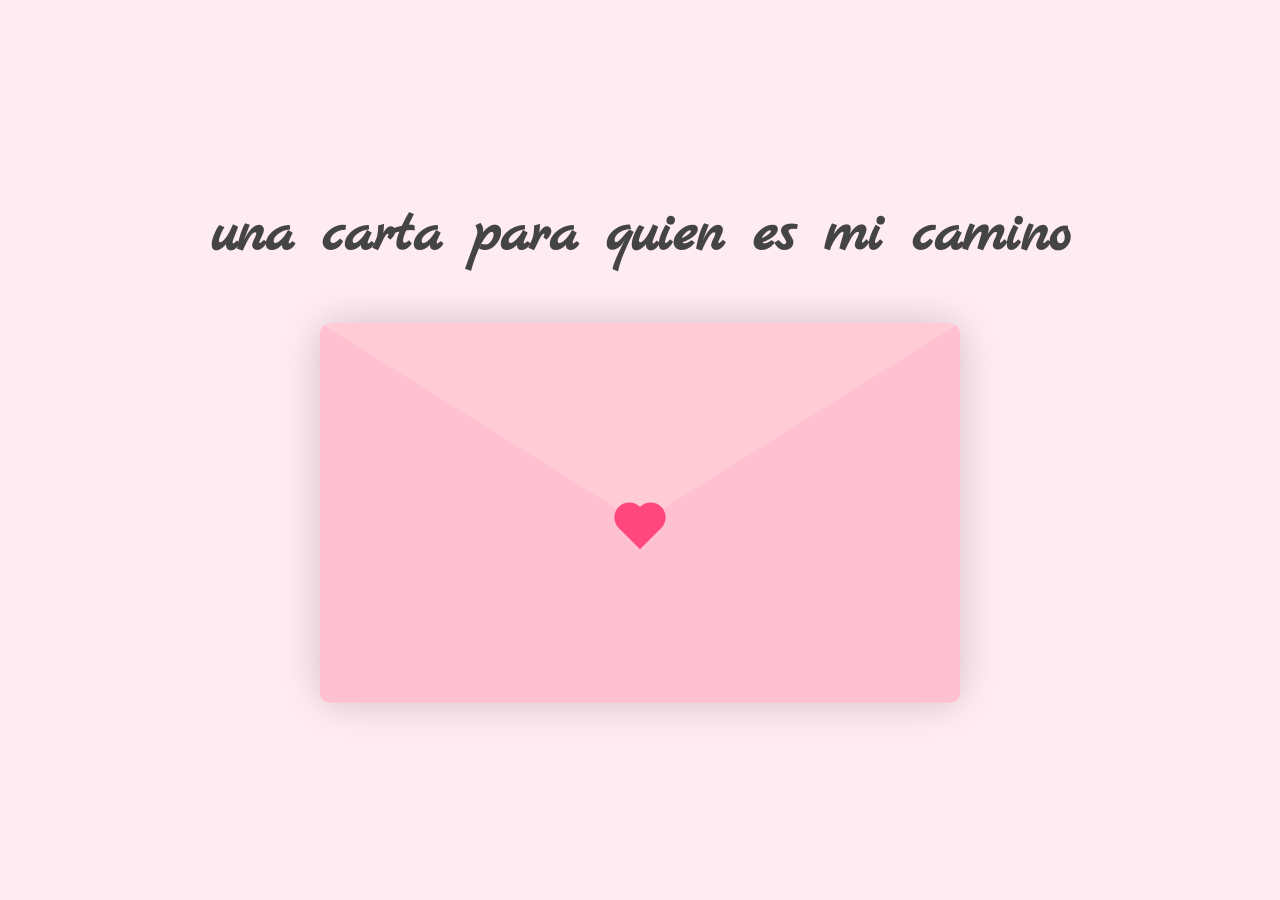
==== cartas.html @ 295774cd "Subiendo el proyecto completo" ====
﻿<!DOCTYPE html>
<html lang="en">
<head>
    <meta charset="UTF-8">
    <meta name="viewport" content="width=device-width, initial-scale=1.0">
    <link rel="preconnect" href="https://fonts.googleapis.com">
    <link rel="preconnect" href="https://fonts.gstatic.com" crossorigin>
    <link href="https://fonts.googleapis.com/css2?family=Marck+Script&family=Merriweather:ital,wght@0,300;0,400;0,700;1,300;1,400;1,700&family=Playfair+Display:ital,wght@0,400;0,700;1,400;1,700&display=swap" rel="stylesheet">
    <link href="https://fonts.googleapis.com/css2?family=Crimson+Text:ital,wght@0,400;0,600;1,400&family=Great+Vibes&display=swap" rel="stylesheet">
    <link rel="stylesheet" href="estilos/cartas.css">
    <style>
        /* Hoja (contenido) — papel clásico, centrado y auto-height */
        .carta {
            background: transparent !important;
            border-radius: 0 !important;
            box-shadow: none !important;
            padding: 18px; /* espacio interior del sobre, no de la hoja */
        }
        .carta .contenido {
            background: #F5F1E8 !important; /* papel crema envejecido */
            border: none !important;
            border-radius: 0 !important;
            box-shadow: none !important;
            /* tamaño de la hoja: ancho ligeramente mayor, alto reducido 2px */
            width: calc(100% - 26px);
            margin: 0 auto;
            padding: 29px 54px; /* menos padding vertical para reducir altura */
            box-sizing: border-box;
            height: auto; /* auto-height para evitar scroll */
            overflow: visible;
        }
        /* Saludo elegante y legible (rojo tipo sangre más intenso) */
        .carta .contenido strong {
            display: block;
            font-family: 'Great Vibes', 'Marck Script', cursive;
            font-size: 40px;
            color: #8b0000; /* rojo sangre intenso */
            font-style: italic;
            font-weight: 700;
            letter-spacing: 0.6px;
            margin-bottom: 10px;
            line-height: 1;
            text-shadow: 0 2px 4px rgba(139, 0, 0, 0.12);
        }
        /* Línea orgánica tipo trazo: muy fina (1px) con degradado dorado, alineada a la izquierda */
        .carta .contenido .divider {
            position: relative;
            display: block;
            margin: 6px 0 16px 0; /* alineada al borde izquierdo del contenido */
            width: 46%;
            height: 1px; /* muy fina */
            background: linear-gradient(90deg, #c18f04 0%, #d4af37 45%, rgba(212,175,55,0.6) 70%, rgba(255,255,255,0) 100%);
            border-radius: 1px;
            box-shadow: inset 0 0 0 rgba(255,255,255,0.02);
            overflow: visible;
        }
        .carta .contenido .divider::after {
            content: "";
            position: absolute;
            right: 0;
            top: 0;
            height: 1px;
            width: 60%;
            background: linear-gradient(90deg, rgba(255,255,255,0.06), rgba(255,255,255,0));
            border-radius: 1px;
            pointer-events: none;
            mix-blend-mode: multiply;
        }
        /* Cuerpo con serif clásico en cursiva, legible */
        .carta .contenido p {
            margin: 0;
            font-family: 'Crimson Text', 'Merriweather', Georgia, serif;
            font-size: 17px;
            color: #5d3228;
            line-height: 1.95;
            text-align: justify;
            font-style: italic;
        }
        .carta .contenido .firma {
            margin-top: 18px;
            text-align: right;
            font-family: 'Great Vibes', cursive;
            font-size: 26px;
            color: #8b0000; /* rojo sangre intenso para firma */
            letter-spacing: 0.3px;
            line-height: 1.1;
            text-shadow: 0 1px 2px rgba(139, 0, 0, 0.12);
        }
        .carta .contenido .firma span {
            display: block;
            font-size: 14px;
            font-family: 'Crimson Text', Georgia, serif;
            font-style: normal;
            color: rgba(93, 50, 40, 0.8);
            margin-top: 4px;
        }
        /* Asegurar que no haya bordes ni sombras alrededor de la hoja */
        .carta .contenido, .carta {
            -webkit-print-color-adjust: exact;
            print-color-adjust: exact;
        }
    </style>
    <title>Cartita</title>
</head>
<body>
    <h1>una carta para quien es mi camino</h1>
    <div class="contenedor">
        <div class="envoltura-sobre">
            <div class="sobre">
                <div class="carta">
                    <div class="contenido">
                        <strong>Querida Estrellita</strong>
                        <div class="divider"></div>
                        <p>
                            Mira al cielo... Mira al cielo esta noche, verás que todas las estrellas tienen una razón de ser, y tú eres la mía cuando me estoy cayendo a pedazos. Mucho más que hermosa, mucho más que perfecta, y con ese brillo, que sin importar la distancia, nunca se apaga. Viendo tus ojos entendí y descubrí la belleza del universo, tan solo en ti, querida niña. Te amo con todo mi ser.
                        </p>
                        <div class="firma">
                            Con todo mi amor,
                            <span>Jhunior</span>
                        </div>
                    </div>
                </div>
            </div>
            <div class="corazon"></div>
            <div class="solapa-derecha"></div>
            <div class="solapa-izquierda"></div>
        </div>
    </div>
    <!-- <script src="script_v2.js"></script> -->
     <script src="scripts/cartas.js"></script>
</body>
</html>
---- estilos/cartas.css ----
﻿* {
    margin: 0;
    padding: 0;
    box-sizing: border-box;
}

:root {
    --primario: #fff;
    --fondo: #ffebf2; 
    --fondo-sobre: #ffe3ed; 
    --solapa-sobre: #ffccd5; 
    --cuerpo-sobre: #ffc1d1; 
    --sombra: rgba(0, 0, 0, 0.18);
    --texto: #102a43; 
    --corazon: #ff477e; 
}

body {
    background: var(--fondo);
    display: flex;
    align-items: center;
    justify-content: center;
    flex-direction: column;
    height: 100vh;
}

h1 {
    font-family: "Marck Script", serif; 
    text-align: center;
    font-size: 60px;
    margin-bottom: 50px;
    color: #444;
}

.contenedor {
    width: 640px;
    max-width: 95%;
}

.envoltura-sobre {
    position: relative;
    background-color: var(--fondo-sobre);
    box-shadow: 0 0 40px var(--sombra);
    border-radius: 20px;
}

.sobre {
    position: relative;
    width: 640px;
    height: 380px;
}

.sobre::before {
    content: "";
    position: absolute;
    top: 0;
    left: 0;
    right: 0;
    z-index: 4;
    border-top: 200px solid var(--solapa-sobre);
    border-right: 320px solid transparent;
    border-left: 320px solid transparent;
    transform-origin: top;
    transition: all 0.5s ease-in-out 0.7s;
    border-radius: 14px;
}

.solapa-derecha {
    position: absolute;
    top: 0;
    right: 0;
    width: 100%;
    height: 100%;
    clip-path: polygon(100% 0, 0 100%, 100% 100%);
    background-color: var(--cuerpo-sobre);
    border-bottom-right-radius: 10px;
    border-top-right-radius: 10px;
    border-bottom-left-radius: 10px;
}

.solapa-izquierda {
    position: absolute;
    top: 0;
    left: 0;
    width: 100%;
    height: 100%;
    clip-path: polygon(0 0, 0 100%, 100% 100%);
    background-color: var(--cuerpo-sobre);
    border-top-left-radius: 10px;
    border-bottom-left-radius: 10px;
    border-bottom-right-radius: 10px;
}

.carta {
    position: absolute;
    bottom: 0;
    width: 100%;
    height: 100%;
    background-color: var(--primario);
    text-align: center;
    box-shadow: 0 2px 6px rgba(0,0,0,0.04);
    padding: 28px;
    border-radius: 0;
    transition: transform .5s ease-in-out;
}

.contenido {
    font-family: "Merriweather", Georgia, serif;
    color: var(--texto);
    text-align: left;
    font-size: 18.5px;
    font-weight: 300;
    font-style: italic;
    color: rgba(16,42,67,0.95);
    border: none;
    border-radius: 0;
    padding: 30px;
    height: auto;
    line-height: 2.05;
    cursor: default;
    overflow: visible;
    background: none;
    box-shadow: none;
}

.contenido strong {
    display: block;
    font-family: "Playfair Display", "Marck Script", serif;
    font-size: 32px;
    margin-bottom: 18px;
    color: #7a1b45;
    letter-spacing: 0.01em;
    font-weight: 700;
    font-style: italic;
}

.contenido p {
    margin-top: 0.6rem;
    font-size: 18px;
}

.contenido p {
    margin-top: 0.7rem;
}

.corazon {
    position: absolute;
    top: 50%;
    left: 50%;
    width: 30px;
    height: 30px;
    background-color: var(--corazon);
    transform: translate(-50%,0) rotate(45deg);
    transition: transform 0.5s ease-in-out 1s;
    z-index: 999;
    cursor: pointer;
}

.corazon::before,
.corazon::after {
    content: "";
    position: absolute;
    width: 30px;
    height: 30px;
    background-color: var(--corazon);
    border-radius: 100%;

}

.corazon:before {
    top: -15px;
}

.corazon:after {
    right: 15px;
}

/*Agregar clases dinamicos*/
.abierto .sobre::before {
    transform: rotateX(180deg);
    z-index: 0;
}

.abierto .corazon {
    transform: rotate(90deg);
    transition-delay: 0.4s;
}

.carta.mostrar-carta {
    transform: translateY(-320px);
    transition: transform .5s ease-in-out;
}

.carta.cerrando-carta {
    transform: translateY(-320px);
    transition: transform .5s ease-in-out;
}

.carta.abierta {
    z-index: 10000;
}

.envoltura-sobre.desactivar-sobre .sobre::before {
    pointer-events: none;
}

/*Scroll personalizado*/

/*
::-webkit-scrollbar {
    width: 8px;
}

::-webkit-scrollbar-track {
    background-color: transparent;
}


::-webkit-scrollbar-thumb {
    background-color: var(--cuerpo-sobre);
    border-radius: 4px;
}


::-webkit-scrollbar-thumb:hover {
    background-color: var(--corazon);
}
*/

/*Vista celular*/

@media screen and (max-width:400px) {
    .contenedor {
        width: 300px;
    }

    .sobre {
        width: 300px;
        height: 250px;
    }

    .sobre::before {
        border-top:140px solid var(--solapa-sobre) ;
        border-right: 150px solid transparent;
        border-left: 150px solid transparent;
    }

}
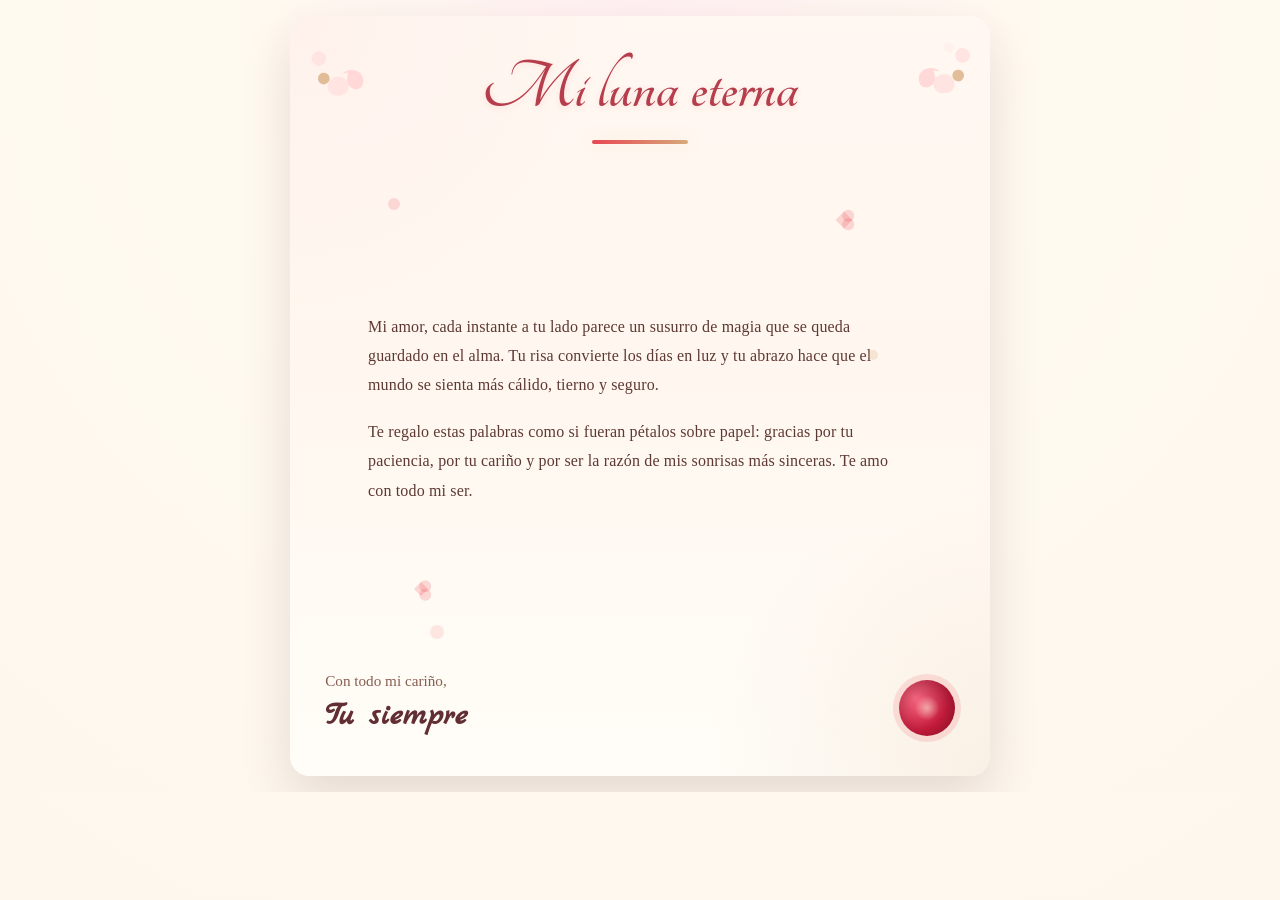
==== commit 0d7262eb: "Ahora sí con bloqueo y estilos incluidos" ====
--- a/cartas.html
+++ b/cartas.html
@@ -1,132 +1,63 @@
 ﻿<!DOCTYPE html>
-<html lang="en">
+<html lang="es">
 <head>
     <meta charset="UTF-8">
-    <meta name="viewport" content="width=device-width, initial-scale=1.0">
+    <meta name="viewport" content="width=device-width, initial-scale=1.0, viewport-fit=cover">
     <link rel="preconnect" href="https://fonts.googleapis.com">
     <link rel="preconnect" href="https://fonts.gstatic.com" crossorigin>
-    <link href="https://fonts.googleapis.com/css2?family=Marck+Script&family=Merriweather:ital,wght@0,300;0,400;0,700;1,300;1,400;1,700&family=Playfair+Display:ital,wght@0,400;0,700;1,400;1,700&display=swap" rel="stylesheet">
-    <link href="https://fonts.googleapis.com/css2?family=Crimson+Text:ital,wght@0,400;0,600;1,400&family=Great+Vibes&display=swap" rel="stylesheet">
+    <link href="https://fonts.googleapis.com/css2?family=Dancing+Script:wght@500;700&family=Marck+Script&family=Merriweather:ital,wght@0,300;0,400;0,700;1,300;1,400;1,700&family=Playfair+Display:ital,wght@0,400;0,700;1,400;1,700&family=Tangerine:wght@400;700&display=swap" rel="stylesheet">
     <link rel="stylesheet" href="estilos/cartas.css">
-    <style>
-        /* Hoja (contenido) — papel clásico, centrado y auto-height */
-        .carta {
-            background: transparent !important;
-            border-radius: 0 !important;
-            box-shadow: none !important;
-            padding: 18px; /* espacio interior del sobre, no de la hoja */
-        }
-        .carta .contenido {
-            background: #F5F1E8 !important; /* papel crema envejecido */
-            border: none !important;
-            border-radius: 0 !important;
-            box-shadow: none !important;
-            /* tamaño de la hoja: ancho ligeramente mayor, alto reducido 2px */
-            width: calc(100% - 26px);
-            margin: 0 auto;
-            padding: 29px 54px; /* menos padding vertical para reducir altura */
-            box-sizing: border-box;
-            height: auto; /* auto-height para evitar scroll */
-            overflow: visible;
-        }
-        /* Saludo elegante y legible (rojo tipo sangre más intenso) */
-        .carta .contenido strong {
-            display: block;
-            font-family: 'Great Vibes', 'Marck Script', cursive;
-            font-size: 40px;
-            color: #8b0000; /* rojo sangre intenso */
-            font-style: italic;
-            font-weight: 700;
-            letter-spacing: 0.6px;
-            margin-bottom: 10px;
-            line-height: 1;
-            text-shadow: 0 2px 4px rgba(139, 0, 0, 0.12);
-        }
-        /* Línea orgánica tipo trazo: muy fina (1px) con degradado dorado, alineada a la izquierda */
-        .carta .contenido .divider {
-            position: relative;
-            display: block;
-            margin: 6px 0 16px 0; /* alineada al borde izquierdo del contenido */
-            width: 46%;
-            height: 1px; /* muy fina */
-            background: linear-gradient(90deg, #c18f04 0%, #d4af37 45%, rgba(212,175,55,0.6) 70%, rgba(255,255,255,0) 100%);
-            border-radius: 1px;
-            box-shadow: inset 0 0 0 rgba(255,255,255,0.02);
-            overflow: visible;
-        }
-        .carta .contenido .divider::after {
-            content: "";
-            position: absolute;
-            right: 0;
-            top: 0;
-            height: 1px;
-            width: 60%;
-            background: linear-gradient(90deg, rgba(255,255,255,0.06), rgba(255,255,255,0));
-            border-radius: 1px;
-            pointer-events: none;
-            mix-blend-mode: multiply;
-        }
-        /* Cuerpo con serif clásico en cursiva, legible */
-        .carta .contenido p {
-            margin: 0;
-            font-family: 'Crimson Text', 'Merriweather', Georgia, serif;
-            font-size: 17px;
-            color: #5d3228;
-            line-height: 1.95;
-            text-align: justify;
-            font-style: italic;
-        }
-        .carta .contenido .firma {
-            margin-top: 18px;
-            text-align: right;
-            font-family: 'Great Vibes', cursive;
-            font-size: 26px;
-            color: #8b0000; /* rojo sangre intenso para firma */
-            letter-spacing: 0.3px;
-            line-height: 1.1;
-            text-shadow: 0 1px 2px rgba(139, 0, 0, 0.12);
-        }
-        .carta .contenido .firma span {
-            display: block;
-            font-size: 14px;
-            font-family: 'Crimson Text', Georgia, serif;
-            font-style: normal;
-            color: rgba(93, 50, 40, 0.8);
-            margin-top: 4px;
-        }
-        /* Asegurar que no haya bordes ni sombras alrededor de la hoja */
-        .carta .contenido, .carta {
-            -webkit-print-color-adjust: exact;
-            print-color-adjust: exact;
-        }
-    </style>
-    <title>Cartita</title>
+    <title>Carta de amor</title>
 </head>
 <body>
-    <h1>una carta para quien es mi camino</h1>
-    <div class="contenedor">
-        <div class="envoltura-sobre">
-            <div class="sobre">
-                <div class="carta">
-                    <div class="contenido">
-                        <strong>Querida Estrellita</strong>
-                        <div class="divider"></div>
-                        <p>
-                            Mira al cielo... Mira al cielo esta noche, verás que todas las estrellas tienen una razón de ser, y tú eres la mía cuando me estoy cayendo a pedazos. Mucho más que hermosa, mucho más que perfecta, y con ese brillo, que sin importar la distancia, nunca se apaga. Viendo tus ojos entendí y descubrí la belleza del universo, tan solo en ti, querida niña. Te amo con todo mi ser.
-                        </p>
-                        <div class="firma">
-                            Con todo mi amor,
-                            <span>Jhunior</span>
-                        </div>
-                    </div>
+    <audio src="musica/musicflowers.mp3" autoplay loop preload="auto" style="display:none;" aria-hidden="true"></audio>
+    <div class="page-shell">
+        <article class="letter-card">
+            <div class="floral floral-left" aria-hidden="true">
+                <svg viewBox="0 0 120 120" xmlns="http://www.w3.org/2000/svg">
+                    <circle cx="20" cy="26" r="10" fill="#ffe4e1" />
+                    <circle cx="40" cy="18" r="7" fill="#fff2ec" />
+                    <circle cx="22" cy="54" r="8" fill="#d4a574" opacity="0.7" />
+                    <path d="M28 76c6 5 18 8 24-1 5-8 0-18-10-20-8-2-16 4-17 12-.5 3 1.5 6 3 9Z" fill="#ffe4e1" />
+                    <path d="M48 52c6-5 16-4 22 1 5 4 6 12 3 18-2 4-6 6-10 5-7-1-11-8-10-15 .5-3 1.5-5 3-9Z" fill="#ffd4d4" opacity="0.85" />
+                </svg>
+            </div>
+            <div class="floral floral-right" aria-hidden="true">
+                <svg viewBox="0 0 120 120" xmlns="http://www.w3.org/2000/svg">
+                    <circle cx="20" cy="26" r="10" fill="#ffe4e1" />
+                    <circle cx="40" cy="18" r="7" fill="#fff2ec" />
+                    <circle cx="22" cy="54" r="8" fill="#d4a574" opacity="0.7" />
+                    <path d="M28 76c6 5 18 8 24-1 5-8 0-18-10-20-8-2-16 4-17 12-.5 3 1.5 6 3 9Z" fill="#ffe4e1" />
+                    <path d="M48 52c6-5 16-4 22 1 5 4 6 12 3 18-2 4-6 6-10 5-7-1-11-8-10-15 .5-3 1.5-5 3-9Z" fill="#ffd4d4" opacity="0.85" />
+                </svg>
+            </div>
+
+            <header class="letter-head">
+                <h1>Mi luna eterna</h1>
+                <div class="divider"></div>
+            </header>
+
+            <div class="letter-body">
+                <p>Mi amor, cada instante a tu lado parece un susurro de magia que se queda guardado en el alma. Tu risa convierte los días en luz y tu abrazo hace que el mundo se sienta más cálido, tierno y seguro.</p>
+                <p>Te regalo estas palabras como si fueran pétalos sobre papel: gracias por tu paciencia, por tu cariño y por ser la razón de mis sonrisas más sinceras. Te amo con todo mi ser.</p>
+            </div>
+
+            <footer class="letter-footer">
+                <div class="signature">
+                    <span>Con todo mi cariño,</span>
+                    <strong>Tu siempre</strong>
                 </div>
+                <div class="seal" aria-hidden="true"></div>
+            </footer>
+
+            <div class="details" aria-hidden="true">
+                <span class="detail detail-1"></span>
+                <span class="detail detail-2"></span>
+                <span class="detail detail-3"></span>
+                <span class="detail detail-heart detail-heart-1"></span>
+                <span class="detail detail-heart detail-heart-2"></span>
             </div>
-            <div class="corazon"></div>
-            <div class="solapa-derecha"></div>
-            <div class="solapa-izquierda"></div>
-        </div>
+        </article>
     </div>
-    <!-- <script src="script_v2.js"></script> -->
-     <script src="scripts/cartas.js"></script>
 </body>
-</html>+</html>
--- a/estilos/cartas.css
+++ b/estilos/cartas.css
@@ -1,253 +1,317 @@
-﻿* {
+﻿*, *::before, *::after {
+    box-sizing: border-box;
+}
+
+html,
+body {
     margin: 0;
-    padding: 0;
-    box-sizing: border-box;
-}
-
-:root {
-    --primario: #fff;
-    --fondo: #ffebf2; 
-    --fondo-sobre: #ffe3ed; 
-    --solapa-sobre: #ffccd5; 
-    --cuerpo-sobre: #ffc1d1; 
-    --sombra: rgba(0, 0, 0, 0.18);
-    --texto: #102a43; 
-    --corazon: #ff477e; 
+    min-height: 100%;
+    overflow: hidden;
+    background: radial-gradient(circle at top, #fff0f2 0%, #fffaf0 40%, #fdf7ed 100%);
+    font-family: Georgia, serif;
+    color: #4a2f24;
 }
 
 body {
-    background: var(--fondo);
     display: flex;
     align-items: center;
     justify-content: center;
-    flex-direction: column;
-    height: 100vh;
-}
-
-h1 {
-    font-family: "Marck Script", serif; 
-    text-align: center;
-    font-size: 60px;
-    margin-bottom: 50px;
-    color: #444;
-}
-
-.contenedor {
-    width: 640px;
-    max-width: 95%;
-}
-
-.envoltura-sobre {
+    padding: 1rem;
+}
+
+.page-shell {
+    width: min(96vw, 700px);
+    height: min(94vh, 760px);
+    display: flex;
+    align-items: center;
+    justify-content: center;
+}
+
+.letter-card {
     position: relative;
-    background-color: var(--fondo-sobre);
-    box-shadow: 0 0 40px var(--sombra);
-    border-radius: 20px;
-}
-
-.sobre {
-    position: relative;
-    width: 640px;
-    height: 380px;
-}
-
-.sobre::before {
-    content: "";
-    position: absolute;
-    top: 0;
-    left: 0;
-    right: 0;
-    z-index: 4;
-    border-top: 200px solid var(--solapa-sobre);
-    border-right: 320px solid transparent;
-    border-left: 320px solid transparent;
-    transform-origin: top;
-    transition: all 0.5s ease-in-out 0.7s;
-    border-radius: 14px;
-}
-
-.solapa-derecha {
-    position: absolute;
-    top: 0;
-    right: 0;
     width: 100%;
     height: 100%;
-    clip-path: polygon(100% 0, 0 100%, 100% 100%);
-    background-color: var(--cuerpo-sobre);
-    border-bottom-right-radius: 10px;
-    border-top-right-radius: 10px;
-    border-bottom-left-radius: 10px;
-}
-
-.solapa-izquierda {
-    position: absolute;
+    max-width: 700px;
+    border-radius: 20px;
+    padding: 2rem 2.2rem;
+    display: grid;
+    grid-template-rows: auto 1fr auto;
+    gap: 1.5rem;
+    background: linear-gradient(180deg, #fff7f1 0%, #fff7ef 48%, #fffdf8 100%);
+    box-shadow: 0 22px 50px rgba(84, 38, 35, 0.14);
+    overflow: hidden;
+}
+
+.letter-card::before {
+    content: "";
+    position: absolute;
+    inset: 0;
+    background: radial-gradient(circle at top left, rgba(255, 228, 225, 0.28), transparent 32%), radial-gradient(circle at bottom right, rgba(212, 165, 116, 0.14), transparent 28%);
+    pointer-events: none;
+}
+
+.floral {
+    position: absolute;
+    width: 88px;
+    height: 88px;
+    pointer-events: none;
+}
+
+.floral-left {
+    top: 1.1rem;
+    left: 1.1rem;
+    transform: rotate(-10deg);
+}
+
+.floral-right {
+    top: 1rem;
+    right: 1rem;
+    transform: scaleX(-1) rotate(-8deg);
+}
+
+.letter-head {
+    text-align: center;
+    z-index: 1;
+    padding-top: 0.5rem;
+}
+
+.letter-head h1 {
+    font-family: 'Tangerine', cursive;
+    font-size: clamp(3rem, 8vw, 4.5rem);
+    line-height: 0.92;
+    color: #b63d4b;
+    margin: 0;
+    text-shadow: 0 2px 6px rgba(230, 57, 70, 0.12);
+}
+
+.divider {
+    width: 96px;
+    height: 4px;
+    margin: 1.1rem auto 0;
+    border-radius: 999px;
+    background: linear-gradient(90deg, rgba(230, 57, 70, 0.92), rgba(212, 165, 116, 0.95));
+    box-shadow: 0 0 18px rgba(212, 165, 116, 0.18);
+}
+
+.letter-body {
+    display: grid;
+    place-content: center;
+    gap: 1.15rem;
+    font-size: clamp(1rem, 1.04vw, 1.05rem);
+    line-height: 1.82;
+    color: #5e3933;
+    letter-spacing: 0.01em;
+}
+
+.letter-body p {
+    margin: 0;
+    max-width: 34rem;
+    align-self: center;
+}
+
+.letter-footer {
+    display: flex;
+    align-items: flex-end;
+    justify-content: space-between;
+    gap: 1rem;
+    z-index: 1;
+    padding-bottom: 0.5rem;
+}
+
+.signature span {
+    display: block;
+    color: #7f5043;
+    font-size: 0.95rem;
+    opacity: 0.92;
+}
+
+.signature strong {
+    display: block;
+    margin-top: 0.35rem;
+    font-family: 'Marck Script', cursive;
+    font-size: 2rem;
+    color: #622d33;
+    letter-spacing: 0.02em;
+}
+
+.seal {
+    width: 56px;
+    height: 56px;
+    border-radius: 50%;
+    background: radial-gradient(circle at 30% 32%, #ff6b85, #c31b3c 60%, #8b0f20 100%);
+    box-shadow: 0 0 0 6px rgba(230, 57, 70, 0.14), inset 0 10px 20px rgba(0, 0, 0, 0.16);
+    position: relative;
+    flex-shrink: 0;
+}
+
+.seal::after {
+    content: "";
+    position: absolute;
+    inset: 12px;
+    border-radius: 50%;
+    background: radial-gradient(circle, rgba(255, 244, 221, 0.55), transparent 55%);
+}
+
+.details {
+    position: absolute;
+    inset: 0;
+    pointer-events: none;
+}
+
+.detail {
+    position: absolute;
+    display: block;
+    width: 12px;
+    height: 12px;
+    border-radius: 50%;
+    background: rgba(230, 57, 70, 0.16);
+    transition: transform 0.3s ease, box-shadow 0.3s ease;
+}
+
+.detail-1 {
+    top: 24%;
+    left: 14%;
+}
+
+.detail-2 {
+    top: 44%;
+    right: 16%;
+    width: 10px;
+    height: 10px;
+    background: rgba(212, 165, 116, 0.22);
+}
+
+.detail-3 {
+    bottom: 18%;
+    left: 20%;
+    width: 14px;
+    height: 14px;
+    background: rgba(230, 57, 70, 0.11);
+}
+
+.detail-heart {
+    width: 12px;
+    height: 12px;
+    background: rgba(230, 57, 70, 0.18);
+    border-radius: 0;
+    transform: rotate(45deg);
+    box-shadow: 0 0 0 1px rgba(255, 255, 255, 0.2);
+}
+
+.detail-heart::before,
+.detail-heart::after {
+    content: '';
+    position: absolute;
+    width: 12px;
+    height: 12px;
+    border-radius: 50%;
+    background: inherit;
+}
+
+.detail-heart::before {
+    top: -6px;
+    left: 0;
+}
+
+.detail-heart::after {
+    left: 6px;
     top: 0;
-    left: 0;
-    width: 100%;
-    height: 100%;
-    clip-path: polygon(0 0, 0 100%, 100% 100%);
-    background-color: var(--cuerpo-sobre);
-    border-top-left-radius: 10px;
-    border-bottom-left-radius: 10px;
-    border-bottom-right-radius: 10px;
-}
-
-.carta {
-    position: absolute;
-    bottom: 0;
-    width: 100%;
-    height: 100%;
-    background-color: var(--primario);
-    text-align: center;
-    box-shadow: 0 2px 6px rgba(0,0,0,0.04);
-    padding: 28px;
-    border-radius: 0;
-    transition: transform .5s ease-in-out;
-}
-
-.contenido {
-    font-family: "Merriweather", Georgia, serif;
-    color: var(--texto);
-    text-align: left;
-    font-size: 18.5px;
-    font-weight: 300;
-    font-style: italic;
-    color: rgba(16,42,67,0.95);
-    border: none;
-    border-radius: 0;
-    padding: 30px;
-    height: auto;
-    line-height: 2.05;
-    cursor: default;
-    overflow: visible;
-    background: none;
-    box-shadow: none;
-}
-
-.contenido strong {
-    display: block;
-    font-family: "Playfair Display", "Marck Script", serif;
-    font-size: 32px;
-    margin-bottom: 18px;
-    color: #7a1b45;
-    letter-spacing: 0.01em;
-    font-weight: 700;
-    font-style: italic;
-}
-
-.contenido p {
-    margin-top: 0.6rem;
-    font-size: 18px;
-}
-
-.contenido p {
-    margin-top: 0.7rem;
-}
-
-.corazon {
-    position: absolute;
-    top: 50%;
-    left: 50%;
-    width: 30px;
-    height: 30px;
-    background-color: var(--corazon);
-    transform: translate(-50%,0) rotate(45deg);
-    transition: transform 0.5s ease-in-out 1s;
-    z-index: 999;
-    cursor: pointer;
-}
-
-.corazon::before,
-.corazon::after {
-    content: "";
-    position: absolute;
-    width: 30px;
-    height: 30px;
-    background-color: var(--corazon);
-    border-radius: 100%;
-
-}
-
-.corazon:before {
-    top: -15px;
-}
-
-.corazon:after {
-    right: 15px;
-}
-
-/*Agregar clases dinamicos*/
-.abierto .sobre::before {
-    transform: rotateX(180deg);
-    z-index: 0;
-}
-
-.abierto .corazon {
-    transform: rotate(90deg);
-    transition-delay: 0.4s;
-}
-
-.carta.mostrar-carta {
-    transform: translateY(-320px);
-    transition: transform .5s ease-in-out;
-}
-
-.carta.cerrando-carta {
-    transform: translateY(-320px);
-    transition: transform .5s ease-in-out;
-}
-
-.carta.abierta {
-    z-index: 10000;
-}
-
-.envoltura-sobre.desactivar-sobre .sobre::before {
-    pointer-events: none;
-}
-
-/*Scroll personalizado*/
-
-/*
-::-webkit-scrollbar {
-    width: 8px;
-}
-
-::-webkit-scrollbar-track {
-    background-color: transparent;
-}
-
-
-::-webkit-scrollbar-thumb {
-    background-color: var(--cuerpo-sobre);
-    border-radius: 4px;
-}
-
-
-::-webkit-scrollbar-thumb:hover {
-    background-color: var(--corazon);
-}
-*/
-
-/*Vista celular*/
-
-@media screen and (max-width:400px) {
-    .contenedor {
-        width: 300px;
-    }
-
-    .sobre {
-        width: 300px;
-        height: 250px;
-    }
-
-    .sobre::before {
-        border-top:140px solid var(--solapa-sobre) ;
-        border-right: 150px solid transparent;
-        border-left: 150px solid transparent;
-    }
-
-}
-
-
-
-
-
+}
+
+.detail-heart-1 {
+    top: 26%;
+    right: 20%;
+}
+
+.detail-heart-2 {
+    bottom: 24%;
+    left: 18%;
+    width: 10px;
+    height: 10px;
+}
+
+.letter-card:hover .detail,
+.letter-card:hover .detail-heart {
+    transform: translateY(-2px) rotate(45deg);
+    box-shadow: 0 0 18px rgba(230, 57, 70, 0.12);
+}
+
+@keyframes fadeIn {
+    from {
+        opacity: 0;
+        transform: translateY(14px);
+    }
+    to {
+        opacity: 1;
+        transform: translateY(0);
+    }
+}
+
+@keyframes floatCard {
+    0%, 100% {
+        transform: translateY(0);
+    }
+    50% {
+        transform: translateY(-6px);
+    }
+}
+
+@keyframes pulseGlow {
+    0%, 100% {
+        box-shadow: 0 0 0 0 rgba(230, 57, 70, 0.08);
+    }
+    50% {
+        box-shadow: 0 0 18px rgba(230, 57, 70, 0.14);
+    }
+}
+
+.letter-card {
+    animation: fadeIn 1.2s ease both, floatCard 10s ease-in-out infinite;
+}
+
+.letter-card:hover .detail,
+.letter-card:hover .detail-heart {
+    animation: pulseGlow 1.5s ease-in-out infinite;
+}
+
+@media screen and (max-width: 700px) {
+    .page-shell {
+        height: auto;
+    }
+
+    .letter-card {
+        padding: 1.6rem 1.4rem;
+        gap: 1rem;
+    }
+
+    .letter-footer {
+        flex-direction: column;
+        align-items: flex-start;
+    }
+
+    .seal {
+        align-self: flex-end;
+    }
+}
+
+@media screen and (max-width: 460px) {
+    body {
+        padding: 0.6rem;
+    }
+
+    .letter-card {
+        padding: 1.1rem 1rem;
+    }
+
+    .letter-head h1 {
+        font-size: clamp(2.2rem, 12vw, 3.1rem);
+    }
+
+    .divider {
+        width: 64px;
+    }
+
+    .signature strong {
+        font-size: 1.8rem;
+    }
+}
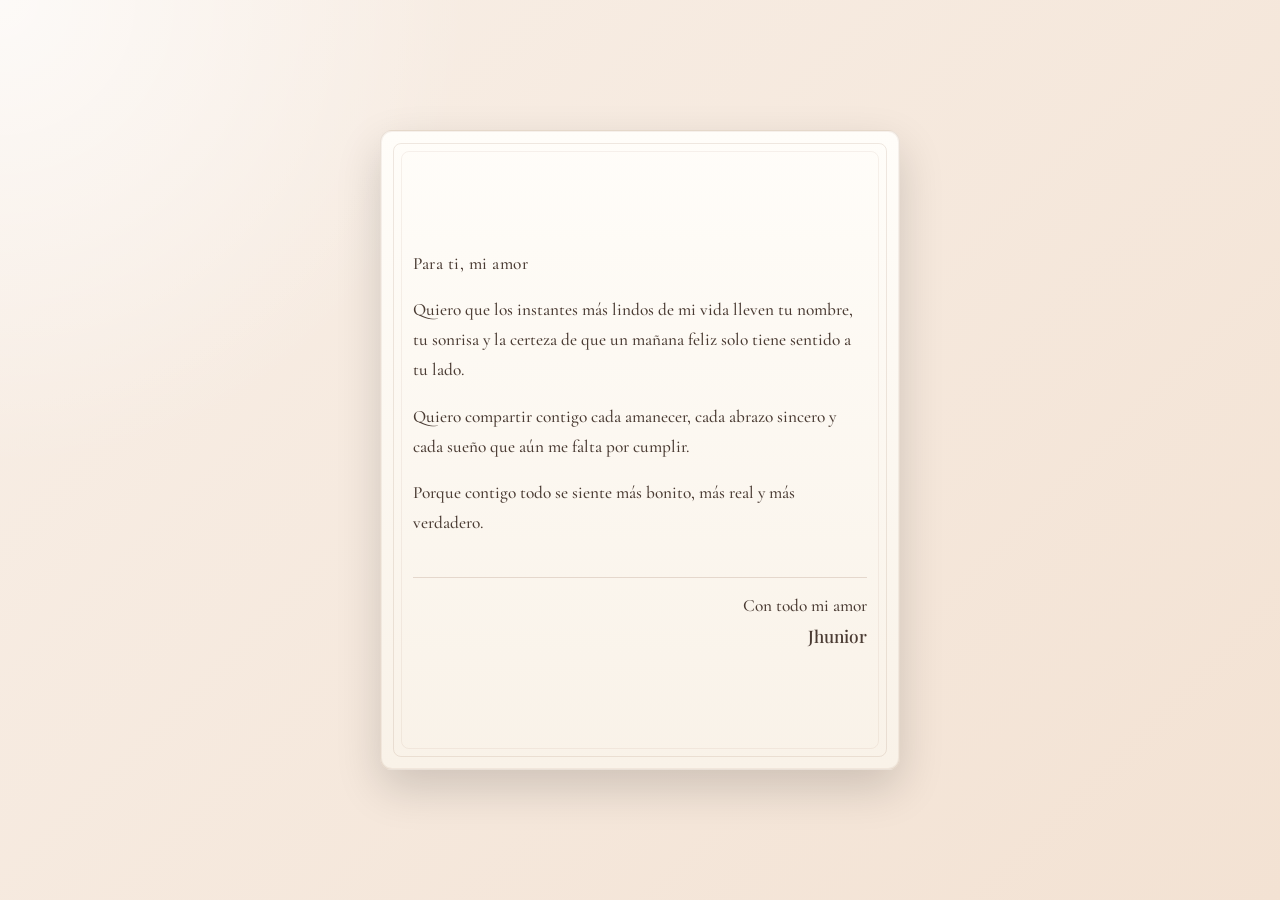
==== commit ca51ef8d: "Actualizando desbloqueo" ====
--- a/cartas.html
+++ b/cartas.html
@@ -5,59 +5,28 @@
     <meta name="viewport" content="width=device-width, initial-scale=1.0, viewport-fit=cover">
     <link rel="preconnect" href="https://fonts.googleapis.com">
     <link rel="preconnect" href="https://fonts.gstatic.com" crossorigin>
-    <link href="https://fonts.googleapis.com/css2?family=Dancing+Script:wght@500;700&family=Marck+Script&family=Merriweather:ital,wght@0,300;0,400;0,700;1,300;1,400;1,700&family=Playfair+Display:ital,wght@0,400;0,700;1,400;1,700&family=Tangerine:wght@400;700&display=swap" rel="stylesheet">
+    <link href="https://fonts.googleapis.com/css2?family=Cormorant+Garamond:wght@400;500;600;700&family=Playfair+Display:wght@500;700&display=swap" rel="stylesheet">
     <link rel="stylesheet" href="estilos/cartas.css">
     <title>Carta de amor</title>
 </head>
 <body>
-    <audio src="musica/musicflowers.mp3" autoplay loop preload="auto" style="display:none;" aria-hidden="true"></audio>
-    <div class="page-shell">
-        <article class="letter-card">
-            <div class="floral floral-left" aria-hidden="true">
-                <svg viewBox="0 0 120 120" xmlns="http://www.w3.org/2000/svg">
-                    <circle cx="20" cy="26" r="10" fill="#ffe4e1" />
-                    <circle cx="40" cy="18" r="7" fill="#fff2ec" />
-                    <circle cx="22" cy="54" r="8" fill="#d4a574" opacity="0.7" />
-                    <path d="M28 76c6 5 18 8 24-1 5-8 0-18-10-20-8-2-16 4-17 12-.5 3 1.5 6 3 9Z" fill="#ffe4e1" />
-                    <path d="M48 52c6-5 16-4 22 1 5 4 6 12 3 18-2 4-6 6-10 5-7-1-11-8-10-15 .5-3 1.5-5 3-9Z" fill="#ffd4d4" opacity="0.85" />
-                </svg>
+    <div class="carta carta-estatica">
+        <div class="papel-carta">
+            <div class="contenido-carta">
+                <p class="saludo">Para ti, mi amor</p>
+                
+                <p>Quiero que los instantes más lindos de mi vida lleven tu nombre, tu sonrisa y la certeza de que un mañana feliz solo tiene sentido a tu lado.</p>
+                
+                <p>Quiero compartir contigo cada amanecer, cada abrazo sincero y cada sueño que aún me falta por cumplir.</p>
+                
+                <p>Porque contigo todo se siente más bonito, más real y más verdadero.</p>
+
+                <div class="cierre-carta">
+                    <p class="firma">Con todo mi amor</p>
+                    <p class="nombre">Jhunior</p>
+                </div>
             </div>
-            <div class="floral floral-right" aria-hidden="true">
-                <svg viewBox="0 0 120 120" xmlns="http://www.w3.org/2000/svg">
-                    <circle cx="20" cy="26" r="10" fill="#ffe4e1" />
-                    <circle cx="40" cy="18" r="7" fill="#fff2ec" />
-                    <circle cx="22" cy="54" r="8" fill="#d4a574" opacity="0.7" />
-                    <path d="M28 76c6 5 18 8 24-1 5-8 0-18-10-20-8-2-16 4-17 12-.5 3 1.5 6 3 9Z" fill="#ffe4e1" />
-                    <path d="M48 52c6-5 16-4 22 1 5 4 6 12 3 18-2 4-6 6-10 5-7-1-11-8-10-15 .5-3 1.5-5 3-9Z" fill="#ffd4d4" opacity="0.85" />
-                </svg>
-            </div>
-
-            <header class="letter-head">
-                <h1>Mi luna eterna</h1>
-                <div class="divider"></div>
-            </header>
-
-            <div class="letter-body">
-                <p>Mi amor, cada instante a tu lado parece un susurro de magia que se queda guardado en el alma. Tu risa convierte los días en luz y tu abrazo hace que el mundo se sienta más cálido, tierno y seguro.</p>
-                <p>Te regalo estas palabras como si fueran pétalos sobre papel: gracias por tu paciencia, por tu cariño y por ser la razón de mis sonrisas más sinceras. Te amo con todo mi ser.</p>
-            </div>
-
-            <footer class="letter-footer">
-                <div class="signature">
-                    <span>Con todo mi cariño,</span>
-                    <strong>Tu siempre</strong>
-                </div>
-                <div class="seal" aria-hidden="true"></div>
-            </footer>
-
-            <div class="details" aria-hidden="true">
-                <span class="detail detail-1"></span>
-                <span class="detail detail-2"></span>
-                <span class="detail detail-3"></span>
-                <span class="detail detail-heart detail-heart-1"></span>
-                <span class="detail detail-heart detail-heart-2"></span>
-            </div>
-        </article>
+        </div>
     </div>
 </body>
 </html>
--- a/estilos/cartas.css
+++ b/estilos/cartas.css
@@ -2,14 +2,15 @@
     box-sizing: border-box;
 }
 
-html,
-body {
+html, body {
     margin: 0;
     min-height: 100%;
     overflow: hidden;
-    background: radial-gradient(circle at top, #fff0f2 0%, #fffaf0 40%, #fdf7ed 100%);
-    font-family: Georgia, serif;
-    color: #4a2f24;
+    background:
+        radial-gradient(circle at top left, rgba(255,255,255,0.7), transparent 30%),
+        linear-gradient(135deg, #f8efe7 0%, #f3e2d3 100%);
+    font-family: 'Cormorant Garamond', serif;
+    color: #3d2f28;
 }
 
 body {
@@ -17,301 +18,88 @@
     align-items: center;
     justify-content: center;
     padding: 1rem;
+    min-height: 100vh;
+    position: relative;
 }
 
-.page-shell {
-    width: min(96vw, 700px);
-    height: min(94vh, 760px);
+.carta {
+    width: min(92vw, 520px);
+    height: min(90vh, 640px);
     display: flex;
     align-items: center;
     justify-content: center;
 }
 
-.letter-card {
-    position: relative;
+.carta-estatica {
+    width: min(92vw, 520px);
+    height: min(90vh, 640px);
+}
+
+.papel-carta {
     width: 100%;
     height: 100%;
-    max-width: 700px;
-    border-radius: 20px;
-    padding: 2rem 2.2rem;
-    display: grid;
-    grid-template-rows: auto 1fr auto;
-    gap: 1.5rem;
-    background: linear-gradient(180deg, #fff7f1 0%, #fff7ef 48%, #fffdf8 100%);
-    box-shadow: 0 22px 50px rgba(84, 38, 35, 0.14);
-    overflow: hidden;
+    background: linear-gradient(180deg, #fffdf9 0%, #f9f2e8 100%);
+    border-radius: 12px;
+    padding: 2.4rem 2rem;
+    box-shadow: 0 18px 45px rgba(0, 0, 0, 0.16), inset 0 0 0 1px rgba(139, 97, 70, 0.08);
+    border: 1px solid rgba(139, 97, 70, 0.18);
+    display: flex;
+    flex-direction: column;
+    justify-content: center;
+    position: relative;
 }
 
-.letter-card::before {
+.papel-carta::before,
+.papel-carta::after {
     content: "";
     position: absolute;
-    inset: 0;
-    background: radial-gradient(circle at top left, rgba(255, 228, 225, 0.28), transparent 32%), radial-gradient(circle at bottom right, rgba(212, 165, 116, 0.14), transparent 28%);
+    inset: 12px;
+    border: 1px solid rgba(139, 97, 70, 0.14);
+    border-radius: 8px;
     pointer-events: none;
 }
 
-.floral {
-    position: absolute;
-    width: 88px;
-    height: 88px;
-    pointer-events: none;
+.papel-carta::after {
+    inset: 20px;
+    border-color: rgba(139, 97, 70, 0.08);
 }
 
-.floral-left {
-    top: 1.1rem;
-    left: 1.1rem;
-    transform: rotate(-10deg);
+.contenido-carta {
+    display: flex;
+    flex-direction: column;
+    gap: 1rem;
 }
 
-.floral-right {
-    top: 1rem;
-    right: 1rem;
-    transform: scaleX(-1) rotate(-8deg);
+.contenido-carta p {
+    margin: 0;
+    font-size: 1.08rem;
+    line-height: 1.75;
+    color: #4a3b33;
+    font-weight: 500;
 }
 
-.letter-head {
-    text-align: center;
-    z-index: 1;
-    padding-top: 0.5rem;
+.saludo {
+    font-size: 1.28rem;
+    font-weight: 700;
+    margin-bottom: 0.4rem;
+    letter-spacing: 0.03em;
 }
 
-.letter-head h1 {
-    font-family: 'Tangerine', cursive;
-    font-size: clamp(3rem, 8vw, 4.5rem);
-    line-height: 0.92;
-    color: #b63d4b;
-    margin: 0;
-    text-shadow: 0 2px 6px rgba(230, 57, 70, 0.12);
+.cierre-carta {
+    text-align: right;
+    margin-top: 1.4rem;
+    padding-top: 0.8rem;
+    border-top: 1px solid rgba(139, 97, 70, 0.2);
 }
 
-.divider {
-    width: 96px;
-    height: 4px;
-    margin: 1.1rem auto 0;
-    border-radius: 999px;
-    background: linear-gradient(90deg, rgba(230, 57, 70, 0.92), rgba(212, 165, 116, 0.95));
-    box-shadow: 0 0 18px rgba(212, 165, 116, 0.18);
+.firma {
+    font-size: 1.05rem;
+    font-weight: 600;
+    margin-bottom: 0.2rem;
 }
 
-.letter-body {
-    display: grid;
-    place-content: center;
-    gap: 1.15rem;
-    font-size: clamp(1rem, 1.04vw, 1.05rem);
-    line-height: 1.82;
-    color: #5e3933;
-    letter-spacing: 0.01em;
+.nombre {
+    font-size: 1.1rem;
+    font-weight: 700;
+    font-family: 'Playfair Display', serif;
 }
-
-.letter-body p {
-    margin: 0;
-    max-width: 34rem;
-    align-self: center;
-}
-
-.letter-footer {
-    display: flex;
-    align-items: flex-end;
-    justify-content: space-between;
-    gap: 1rem;
-    z-index: 1;
-    padding-bottom: 0.5rem;
-}
-
-.signature span {
-    display: block;
-    color: #7f5043;
-    font-size: 0.95rem;
-    opacity: 0.92;
-}
-
-.signature strong {
-    display: block;
-    margin-top: 0.35rem;
-    font-family: 'Marck Script', cursive;
-    font-size: 2rem;
-    color: #622d33;
-    letter-spacing: 0.02em;
-}
-
-.seal {
-    width: 56px;
-    height: 56px;
-    border-radius: 50%;
-    background: radial-gradient(circle at 30% 32%, #ff6b85, #c31b3c 60%, #8b0f20 100%);
-    box-shadow: 0 0 0 6px rgba(230, 57, 70, 0.14), inset 0 10px 20px rgba(0, 0, 0, 0.16);
-    position: relative;
-    flex-shrink: 0;
-}
-
-.seal::after {
-    content: "";
-    position: absolute;
-    inset: 12px;
-    border-radius: 50%;
-    background: radial-gradient(circle, rgba(255, 244, 221, 0.55), transparent 55%);
-}
-
-.details {
-    position: absolute;
-    inset: 0;
-    pointer-events: none;
-}
-
-.detail {
-    position: absolute;
-    display: block;
-    width: 12px;
-    height: 12px;
-    border-radius: 50%;
-    background: rgba(230, 57, 70, 0.16);
-    transition: transform 0.3s ease, box-shadow 0.3s ease;
-}
-
-.detail-1 {
-    top: 24%;
-    left: 14%;
-}
-
-.detail-2 {
-    top: 44%;
-    right: 16%;
-    width: 10px;
-    height: 10px;
-    background: rgba(212, 165, 116, 0.22);
-}
-
-.detail-3 {
-    bottom: 18%;
-    left: 20%;
-    width: 14px;
-    height: 14px;
-    background: rgba(230, 57, 70, 0.11);
-}
-
-.detail-heart {
-    width: 12px;
-    height: 12px;
-    background: rgba(230, 57, 70, 0.18);
-    border-radius: 0;
-    transform: rotate(45deg);
-    box-shadow: 0 0 0 1px rgba(255, 255, 255, 0.2);
-}
-
-.detail-heart::before,
-.detail-heart::after {
-    content: '';
-    position: absolute;
-    width: 12px;
-    height: 12px;
-    border-radius: 50%;
-    background: inherit;
-}
-
-.detail-heart::before {
-    top: -6px;
-    left: 0;
-}
-
-.detail-heart::after {
-    left: 6px;
-    top: 0;
-}
-
-.detail-heart-1 {
-    top: 26%;
-    right: 20%;
-}
-
-.detail-heart-2 {
-    bottom: 24%;
-    left: 18%;
-    width: 10px;
-    height: 10px;
-}
-
-.letter-card:hover .detail,
-.letter-card:hover .detail-heart {
-    transform: translateY(-2px) rotate(45deg);
-    box-shadow: 0 0 18px rgba(230, 57, 70, 0.12);
-}
-
-@keyframes fadeIn {
-    from {
-        opacity: 0;
-        transform: translateY(14px);
-    }
-    to {
-        opacity: 1;
-        transform: translateY(0);
-    }
-}
-
-@keyframes floatCard {
-    0%, 100% {
-        transform: translateY(0);
-    }
-    50% {
-        transform: translateY(-6px);
-    }
-}
-
-@keyframes pulseGlow {
-    0%, 100% {
-        box-shadow: 0 0 0 0 rgba(230, 57, 70, 0.08);
-    }
-    50% {
-        box-shadow: 0 0 18px rgba(230, 57, 70, 0.14);
-    }
-}
-
-.letter-card {
-    animation: fadeIn 1.2s ease both, floatCard 10s ease-in-out infinite;
-}
-
-.letter-card:hover .detail,
-.letter-card:hover .detail-heart {
-    animation: pulseGlow 1.5s ease-in-out infinite;
-}
-
-@media screen and (max-width: 700px) {
-    .page-shell {
-        height: auto;
-    }
-
-    .letter-card {
-        padding: 1.6rem 1.4rem;
-        gap: 1rem;
-    }
-
-    .letter-footer {
-        flex-direction: column;
-        align-items: flex-start;
-    }
-
-    .seal {
-        align-self: flex-end;
-    }
-}
-
-@media screen and (max-width: 460px) {
-    body {
-        padding: 0.6rem;
-    }
-
-    .letter-card {
-        padding: 1.1rem 1rem;
-    }
-
-    .letter-head h1 {
-        font-size: clamp(2.2rem, 12vw, 3.1rem);
-    }
-
-    .divider {
-        width: 64px;
-    }
-
-    .signature strong {
-        font-size: 1.8rem;
-    }
-}
